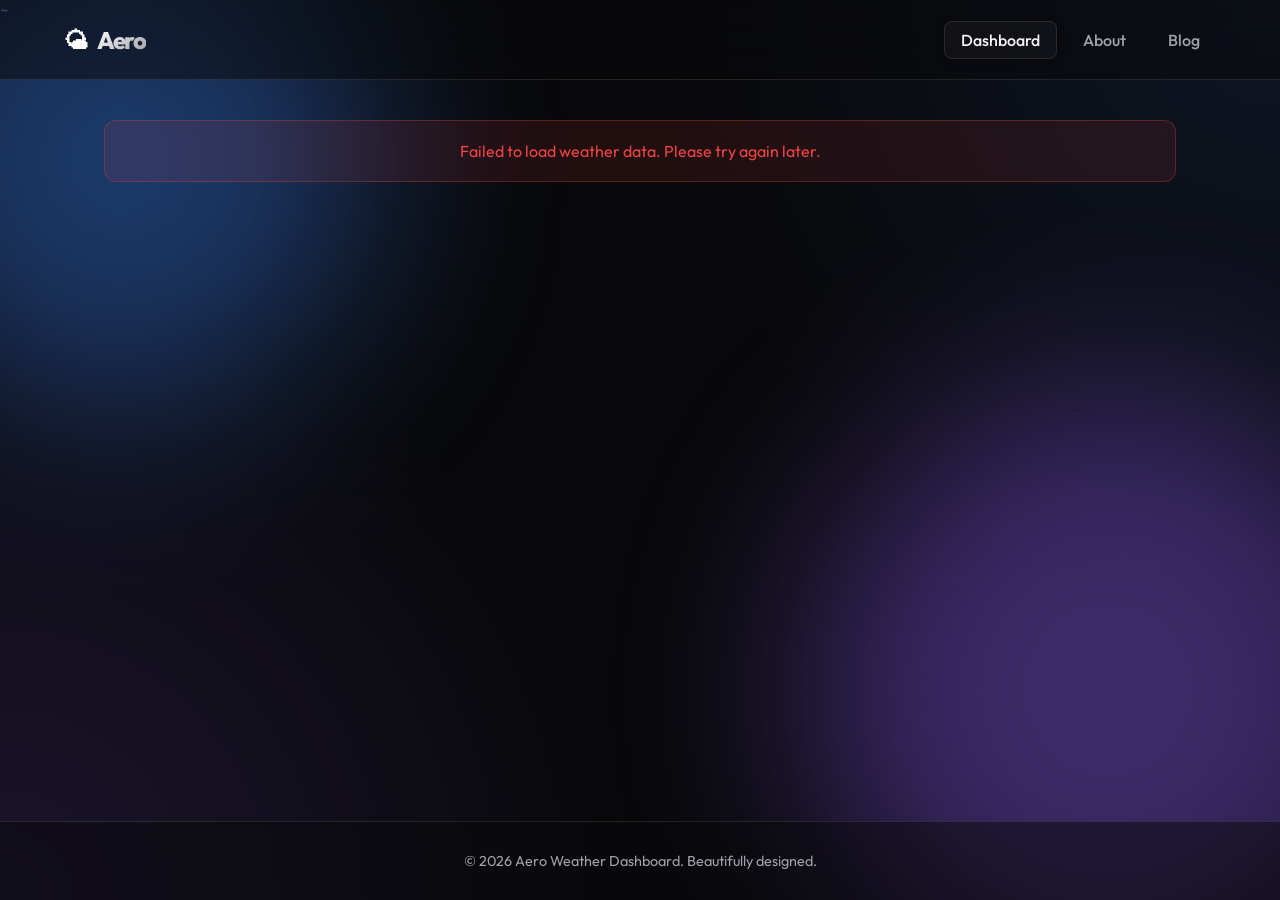
==== index.html @ 380c73a9 "initial commit" ====
<!DOCTYPE html>
<html lang="en">
<head>
    <meta charset="UTF-8">
    <meta name="viewport" content="width=device-width, initial-scale=1.0">
    <title>Aero - Premium Weather Dashboard</title>
    <!-- SEO meta tags -->
    <meta name="description" content="Aero is a premium, real-time weather dashboard featuring the latest meteorological data, insights, and our extensive weather blog.">
    <!-- Google Fonts: Outfit -->
    <link rel="preconnect" href="https://fonts.googleapis.com">
    <link rel="preconnect" href="https://fonts.gstatic.com" crossorigin>
    <link href="https://fonts.googleapis.com/css2?family=Outfit:wght@300;400;500;600;700;800&display=swap" rel="stylesheet">
    <link rel="stylesheet" href="style.css">
</head>
<body>
    <!-- Background animations -->
    <div class="bg-gradient"></div>
    <div class="bg-orbs">~
        <div class="orb orb-1"></div>
        <div class="orb orb-2"></div>
    </div>

    <div id="app">
        <header class="glass-nav">
            <div class="logo">
                <span class="logo-icon">🌤</span>
                <span class="logo-text">Aero</span>
            </div>
            <nav id="nav-menu">
                <button class="nav-item active" data-target="home">Dashboard</button>
                <button class="nav-item" data-target="about">About</button>
                <button class="nav-item" data-target="blog">Blog</button>
            </nav>
            <div class="mobile-menu-toggle" id="mobile-menu-toggle">
                <span></span><span></span><span></span>
            </div>
        </header>

        <main id="main-content" class="fade-in">
            <!-- Dynamic content will be injected here via JavaScript -->
        </main>

        <footer class="glass-footer">
            <p>&copy; 2026 Aero Weather Dashboard. Beautifully designed.</p>
        </footer>
    </div>
    
    <script type="module" src="js/main.js"></script>
</body>
</html>
---- style.css ----
:root {
    /* Premium Color Palette */
    --clr-bg: #09090b; /* Very dark zinc */
    --clr-surface: rgba(24, 24, 27, 0.6); /* Translucent zinc */
    --clr-surface-hover: rgba(39, 39, 42, 0.8);
    --clr-border: rgba(255, 255, 255, 0.1);
    
    /* Vibrant accients */
    --clr-primary: #3b82f6; /* Blue */
    --clr-primary-glow: rgba(59, 130, 246, 0.5);
    --clr-secondary: #8b5cf6; /* Purple */
    --clr-secondary-glow: rgba(139, 92, 246, 0.5);
    
    --clr-text: #f4f4f5;
    --clr-text-muted: #a1a1aa;
    
    /* Typography */
    --font-heading: 'Outfit', sans-serif;
    --font-body: 'Outfit', sans-serif;
    
    /* Layout Variables */
    --nav-height: 80px;
    --max-width: 1200px;
}

* {
    margin: 0;
    padding: 0;
    box-sizing: border-box;
    font-family: var(--font-body);
}

body {
    background-color: var(--clr-bg);
    color: var(--clr-text);
    min-height: 100vh;
    overflow-x: hidden;
    position: relative;
    display: flex;
    flex-direction: column;
}

/* Background Effects */
.bg-gradient {
    position: fixed;
    top: 0; left: 0; right: 0; bottom: 0;
    background: radial-gradient(circle at top right, rgba(59, 130, 246, 0.1) 0%, transparent 40%),
                radial-gradient(circle at bottom left, rgba(139, 92, 246, 0.15) 0%, transparent 40%);
    z-index: -2;
}

.bg-orbs {
    position: fixed;
    width: 100vw;
    height: 100vh;
    z-index: -1;
    overflow: hidden;
    pointer-events: none;
}

.orb {
    position: absolute;
    border-radius: 50%;
    filter: blur(100px);
    opacity: 0.4;
    animation: float 20s infinite ease-in-out alternate;
}

.orb-1 {
    top: -10%; left: -10%;
    width: 500px; height: 500px;
    background: var(--clr-primary);
}

.orb-2 {
    bottom: -10%; right: -10%;
    width: 600px; height: 600px;
    background: var(--clr-secondary);
    animation-delay: -5s;
}

@keyframes float {
    0% { transform: translate(0, 0) scale(1); }
    100% { transform: translate(100px, 50px) scale(1.2); }
}

/* App Layout */
#app {
    display: flex;
    flex-direction: column;
    min-height: 100vh;
}

/* Navigation - Glassmorphism */
.glass-nav {
    height: var(--nav-height);
    display: flex;
    justify-content: space-between;
    align-items: center;
    padding: 0 5%;
    background: rgba(9, 9, 11, 0.5);
    backdrop-filter: blur(20px);
    -webkit-backdrop-filter: blur(20px);
    border-bottom: 1px solid var(--clr-border);
    position: sticky;
    top: 0;
    z-index: 100;
}

.logo {
    display: flex;
    align-items: center;
    gap: 10px;
    font-size: 1.5rem;
    font-weight: 800;
    color: white;
    letter-spacing: -0.05em;
    cursor: pointer;
}

.logo-text {
    background: linear-gradient(135deg, #fff, var(--clr-text-muted));
    -webkit-background-clip: text;
    -webkit-text-fill-color: transparent;
}

nav#nav-menu {
    display: flex;
    gap: 10px;
}

.nav-item {
    background: transparent;
    border: none;
    color: var(--clr-text-muted);
    font-size: 1rem;
    font-weight: 500;
    padding: 8px 16px;
    border-radius: 8px;
    cursor: pointer;
    transition: all 0.3s ease;
    position: relative;
    overflow: hidden;
}

.nav-item:hover {
    color: var(--clr-text);
    background: rgba(255,255,255,0.05);
}

.nav-item.active {
    color: var(--clr-text);
    background: var(--clr-surface);
    border: 1px solid var(--clr-border);
    box-shadow: 0 4px 12px rgba(0,0,0,0.1);
}

/* Mobile Toggle */
.mobile-menu-toggle {
    display: none;
    flex-direction: column;
    gap: 5px;
    cursor: pointer;
}
.mobile-menu-toggle span {
    width: 25px; height: 3px;
    background: white;
    border-radius: 3px;
    transition: all 0.3s;
}

/* Main Content */
#main-content {
    flex: 1;
    max-width: var(--max-width);
    margin: 0 auto;
    width: 100%;
    padding: 40px 5%;
    display: flex;
    flex-direction: column;
}

/* Page Transitions */
.fade-in {
    animation: fadeIn 0.5s cubic-bezier(0.16, 1, 0.3, 1) forwards;
}

@keyframes fadeIn {
    from { opacity: 0; transform: translateY(10px); }
    to { opacity: 1; transform: translateY(0); }
}

/* Generic UI Components */
h1 {
    font-size: 3rem;
    font-weight: 800;
    letter-spacing: -0.03em;
    margin-bottom: 20px;
    background: linear-gradient(to right, #fff, #a1a1aa);
    -webkit-background-clip: text;
    -webkit-text-fill-color: transparent;
}

h2 {
    font-size: 2rem;
    font-weight: 700;
    margin-bottom: 15px;
}

p.lead {
    font-size: 1.25rem;
    color: var(--clr-text-muted);
    margin-bottom: 30px;
    line-height: 1.6;
}

/* Glass Card */
.glass-card {
    background: var(--clr-surface);
    border: 1px solid var(--clr-border);
    border-radius: 20px;
    padding: 30px;
    box-shadow: 0 10px 30px -10px rgba(0,0,0,0.5);
    backdrop-filter: blur(10px);
    transition: transform 0.3s ease, border-color 0.3s ease;
}

.glass-card:hover {
    transform: translateY(-5px);
    border-color: rgba(255,255,255,0.2);
}

/* Dashboard Layout */
.dashboard-grid {
    display: grid;
    grid-template-columns: repeat(12, 1fr);
    gap: 20px;
}

.weather-hero {
    grid-column: span 12;
    display: flex;
    flex-direction: column;
    align-items: center;
    justify-content: center;
    padding: 60px 40px;
    background: linear-gradient(135deg, rgba(59, 130, 246, 0.2), rgba(139, 92, 246, 0.2));
    border: 1px solid var(--clr-border);
    border-radius: 24px;
    position: relative;
    overflow: hidden;
}

.temp-huge {
    font-size: 6rem;
    font-weight: 800;
    line-height: 1;
    margin: 10px 0;
    text-shadow: 0 10px 30px var(--clr-primary-glow);
}

.weather-desc {
    font-size: 1.5rem;
    font-weight: 500;
    text-transform: capitalize;
    color: var(--clr-text-muted);
}

.weather-location {
    font-size: 2rem;
    font-weight: 700;
}

.stats-grid {
    grid-column: span 12;
    display: grid;
    grid-template-columns: repeat(auto-fit, minmax(200px, 1fr));
    gap: 20px;
}

.stat-card {
    display: flex;
    flex-direction: column;
    align-items: center;
    text-align: center;
}

.stat-icon {
    font-size: 2rem;
    margin-bottom: 10px;
}

.stat-value {
    font-size: 1.8rem;
    font-weight: 700;
}

.stat-label {
    font-size: 0.9rem;
    color: var(--clr-text-muted);
    text-transform: uppercase;
    letter-spacing: 0.05em;
}

/* About Page */
.about-content {
    max-width: 800px;
    margin: 0 auto;
}
.about-content p {
    color: var(--clr-text-muted);
    font-size: 1.1rem;
    line-height: 1.8;
    margin-bottom: 20px;
}
.feature-list {
    display: grid;
    grid-template-columns: 1fr 1fr;
    gap: 20px;
    margin-top: 40px;
    list-style: none;
}
.feature-item {
    background: var(--clr-surface);
    padding: 20px;
    border-radius: 12px;
    border: 1px solid var(--clr-border);
}

/* Blog List */
.blog-grid {
    display: grid;
    grid-template-columns: repeat(auto-fill, minmax(320px, 1fr));
    gap: 30px;
}

.blog-card {
    display: flex;
    flex-direction: column;
    padding: 0;
    overflow: hidden;
    cursor: pointer;
}

.blog-image {
    width: 100%;
    height: 200px;
    object-fit: cover;
    border-bottom: 1px solid var(--clr-border);
    transition: transform 0.5s ease;
}

.blog-card:hover .blog-image {
    transform: scale(1.05);
}

.blog-image-wrapper {
    overflow: hidden;
}

.blog-content {
    padding: 25px;
    flex: 1;
    display: flex;
    flex-direction: column;
}

.blog-date {
    font-size: 0.85rem;
    color: var(--clr-primary);
    font-weight: 600;
    margin-bottom: 10px;
}

.blog-title {
    font-size: 1.3rem;
    font-weight: 700;
    margin-bottom: 10px;
    line-height: 1.3;
}

.blog-excerpt {
    color: var(--clr-text-muted);
    font-size: 0.95rem;
    line-height: 1.5;
    margin-bottom: 20px;
    flex: 1;
}

.read-more {
    color: #fff;
    font-weight: 600;
    font-size: 0.9rem;
    text-transform: uppercase;
    letter-spacing: 0.05em;
    display: inline-flex;
    align-items: center;
    gap: 5px;
    transition: color 0.3s;
}

.read-more::after {
    content: "→";
    transition: transform 0.3s;
}

.blog-card:hover .read-more {
    color: var(--clr-primary);
}

.blog-card:hover .read-more::after {
    transform: translateX(5px);
}

/* Single Blog Post View */
.single-blog {
    max-width: 800px;
    margin: 0 auto;
}

.back-btn {
    background: transparent;
    border: 1px solid var(--clr-border);
    color: var(--clr-text);
    padding: 10px 20px;
    border-radius: 8px;
    cursor: pointer;
    font-family: var(--font-body);
    font-weight: 600;
    display: inline-flex;
    align-items: center;
    gap: 8px;
    margin-bottom: 30px;
    transition: all 0.3s;
}
.back-btn:hover {
    background: var(--clr-surface);
    border-color: rgba(255,255,255,0.3);
}

.blog-header {
    margin-bottom: 40px;
}

.blog-header h1 {
    font-size: 2.5rem;
    margin: 10px 0 20px;
    line-height: 1.2;
}

.blog-hero-img {
    width: 100%;
    height: 400px;
    object-fit: cover;
    border-radius: 20px;
    margin-bottom: 40px;
    border: 1px solid var(--clr-border);
}

.blog-body-text {
    font-size: 1.15rem;
    line-height: 1.8;
    color: #e4e4e7;
    white-space: pre-wrap;
}

.blog-body-text p {
    margin-bottom: 20px;
}

/* Footer */
.glass-footer {
    text-align: center;
    padding: 30px;
    color: var(--clr-text-muted);
    font-size: 0.9rem;
    border-top: 1px solid var(--clr-border);
    background: rgba(9, 9, 11, 0.5);
    margin-top: auto;
}

/* Loading State */
.loader {
    width: 48px;
    height: 48px;
    border: 5px solid var(--clr-surface);
    border-bottom-color: var(--clr-primary);
    border-radius: 50%;
    display: inline-block;
    box-sizing: border-box;
    animation: rotation 1s linear infinite;
    margin: 40px auto;
}

@keyframes rotation {
    0% { transform: rotate(0deg); }
    100% { transform: rotate(360deg); }
}

.error-msg {
    color: #ef4444;
    background: rgba(239, 68, 68, 0.1);
    padding: 20px;
    border-radius: 12px;
    border: 1px solid rgba(239, 68, 68, 0.3);
    text-align: center;
    grid-column: span 12;
}

/* Responsive */
@media (max-width: 768px) {
    .glass-nav {
        padding: 0 20px;
    }
    nav#nav-menu {
        display: none; /* simple hidden for mobile, in a real app we toggle this */
    }
    .mobile-menu-toggle {
        display: flex;
    }
    h1 {
        font-size: 2.2rem;
    }
    .temp-huge {
        font-size: 4rem;
    }
    .blog-hero-img {
        height: 250px;
    }
}
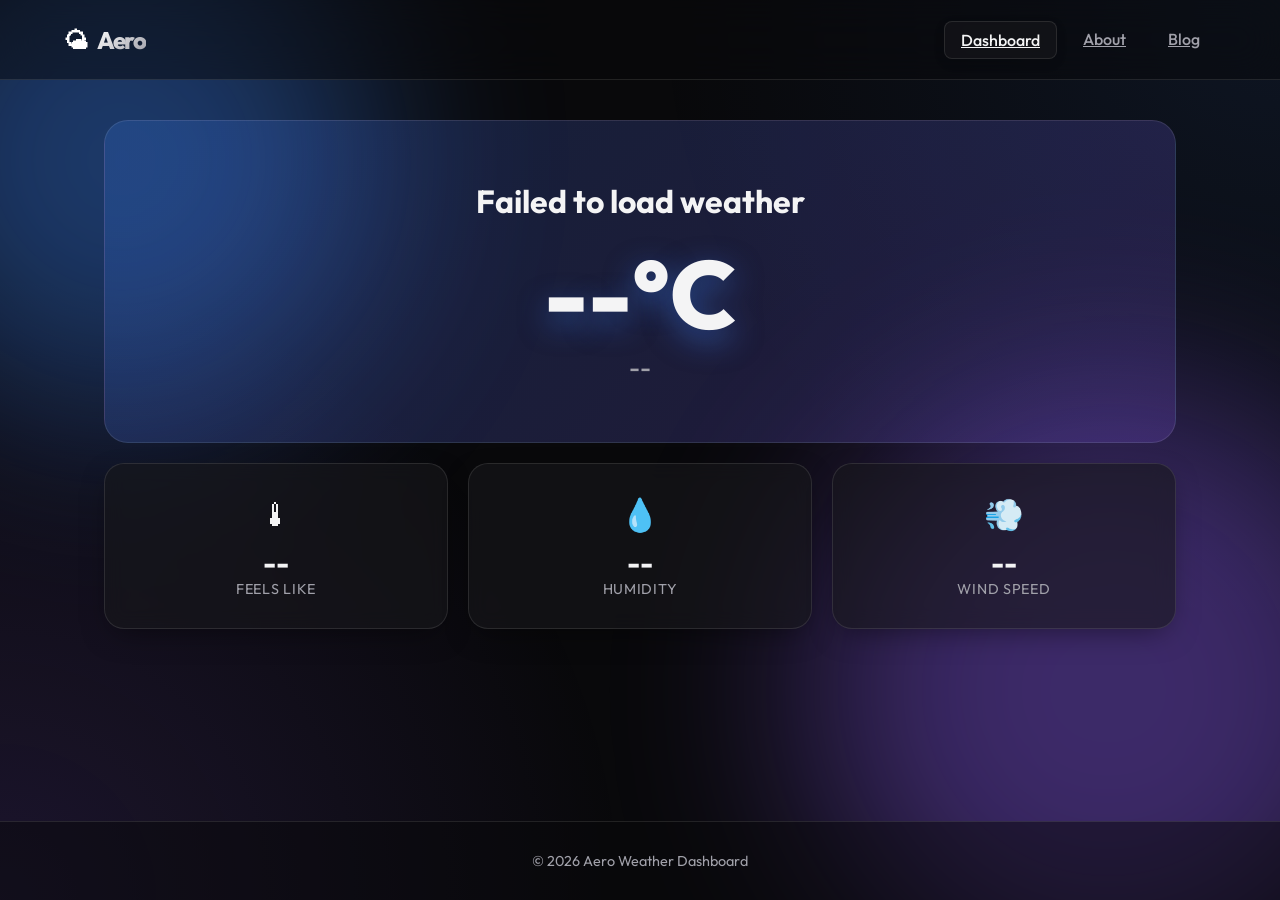
==== commit 98682529: "seo frined" ====
--- a/index.html
+++ b/index.html
@@ -1,50 +1,194 @@
 <!DOCTYPE html>
 <html lang="en">
+
 <head>
     <meta charset="UTF-8">
+
+    <!-- ✅ PRIMARY SEO -->
+    <title>Aero Weather Dashboard | Real-Time Weather, Forecast & Climate Insights</title>
+
+    <meta name="description"
+        content="Get real-time weather updates including temperature, humidity, wind speed, and forecasts with Aero Weather Dashboard. Clean UI, fast updates, and accurate climate insights.">
+
+    <meta name="keywords"
+        content="weather dashboard, real-time weather, weather app, Bangalore weather, live forecast, meteorology, climate insights, Aero weather">
+
+    <meta name="author" content="Aero Weather Team">
+    <meta name="robots" content="index, follow">
+
+    <!-- ✅ CANONICAL -->
+    <link rel="canonical" href="https://yourdomain.com/index.html">
+
+    <!-- ✅ VIEWPORT -->
     <meta name="viewport" content="width=device-width, initial-scale=1.0">
-    <title>Aero - Premium Weather Dashboard</title>
-    <!-- SEO meta tags -->
-    <meta name="description" content="Aero is a premium, real-time weather dashboard featuring the latest meteorological data, insights, and our extensive weather blog.">
-    <!-- Google Fonts: Outfit -->
+
+    <!-- ✅ OPEN GRAPH (Facebook / LinkedIn) -->
+    <meta property="og:title" content="Aero Weather Dashboard">
+    <meta property="og:description"
+        content="Check live weather conditions, temperature, humidity, and wind speed with a modern UI.">
+    <meta property="og:type" content="website">
+    <meta property="og:url" content="https://yourdomain.com">
+    <meta property="og:image" content="https://yourdomain.com/preview.png">
+
+    <!-- ✅ TWITTER SEO -->
+    <meta name="twitter:card" content="summary_large_image">
+    <meta name="twitter:title" content="Aero Weather Dashboard">
+    <meta name="twitter:description" content="Real-time weather updates with modern UI.">
+    <meta name="twitter:image" content="https://yourdomain.com/preview.png">
+
+    <!-- ✅ FAVICON -->
+    <link rel="icon" href="favicon.ico" type="image/x-icon">
+
+    <!-- ✅ PRELOAD FONT -->
     <link rel="preconnect" href="https://fonts.googleapis.com">
     <link rel="preconnect" href="https://fonts.gstatic.com" crossorigin>
-    <link href="https://fonts.googleapis.com/css2?family=Outfit:wght@300;400;500;600;700;800&display=swap" rel="stylesheet">
+
+    <link href="https://fonts.googleapis.com/css2?family=Outfit:wght@300;400;600;700&display=swap" rel="stylesheet">
+
     <link rel="stylesheet" href="style.css">
+
+    <!-- ✅ STRUCTURED DATA (VERY IMPORTANT) -->
+    <script type="application/ld+json">
+{
+  "@context": "https://schema.org",
+  "@type": "WebApplication",
+  "name": "Aero Weather Dashboard",
+  "url": "https://yourdomain.com",
+  "description": "Real-time weather dashboard with accurate forecasts and climate insights.",
+  "applicationCategory": "WeatherApplication",
+  "operatingSystem": "All",
+  "author": {
+    "@type": "Organization",
+    "name": "Aero Weather"
+  }
+}
+</script>
+
 </head>
+
 <body>
-    <!-- Background animations -->
+
     <div class="bg-gradient"></div>
-    <div class="bg-orbs">~
+
+    <div class="bg-orbs">
         <div class="orb orb-1"></div>
         <div class="orb orb-2"></div>
     </div>
 
     <div id="app">
-        <header class="glass-nav">
-            <div class="logo">
-                <span class="logo-icon">🌤</span>
-                <span class="logo-text">Aero</span>
-            </div>
-            <nav id="nav-menu">
-                <button class="nav-item active" data-target="home">Dashboard</button>
-                <button class="nav-item" data-target="about">About</button>
-                <button class="nav-item" data-target="blog">Blog</button>
-            </nav>
-            <div class="mobile-menu-toggle" id="mobile-menu-toggle">
-                <span></span><span></span><span></span>
-            </div>
-        </header>
+
+        <div id="navbar"></div>
 
         <main id="main-content" class="fade-in">
-            <!-- Dynamic content will be injected here via JavaScript -->
+
+            <!-- ✅ ADD H1 FOR SEO -->
+            <h1 style="position:absolute; left:-9999px;">
+                Aero Weather Dashboard - Live Weather Updates and Forecast
+            </h1>
+
+            <div class="dashboard-grid">
+
+                <div class="weather-hero">
+                    <h2 class="weather-location" id="location">Loading...</h2>
+                    <div class="temp-huge" id="temp">--°C</div>
+                    <div class="weather-desc" id="condition">--</div>
+                </div>
+
+                <div class="stats-grid">
+
+                    <div class="glass-card stat-card">
+                        <div class="stat-icon">🌡</div>
+                        <div class="stat-value" id="feels">--</div>
+                        <div class="stat-label">Feels Like</div>
+                    </div>
+
+                    <div class="glass-card stat-card">
+                        <div class="stat-icon">💧</div>
+                        <div class="stat-value" id="humidity">--</div>
+                        <div class="stat-label">Humidity</div>
+                    </div>
+
+                    <div class="glass-card stat-card">
+                        <div class="stat-icon">💨</div>
+                        <div class="stat-value" id="wind">--</div>
+                        <div class="stat-label">Wind Speed</div>
+                    </div>
+
+                </div>
+
+            </div>
+
         </main>
 
         <footer class="glass-footer">
-            <p>&copy; 2026 Aero Weather Dashboard. Beautifully designed.</p>
+            <p>&copy; 2026 Aero Weather Dashboard</p>
         </footer>
+
     </div>
-    
-    <script type="module" src="js/main.js"></script>
+
+    <script>
+
+        /* NAVBAR */
+        fetch("navbar.html")
+            .then(res => res.text())
+            .then(data => {
+                document.getElementById("navbar").innerHTML = data;
+
+                const currentPage = window.location.pathname.split("/").pop();
+
+                document.querySelectorAll(".nav-item").forEach(link => {
+                    if (link.getAttribute("href") === currentPage) {
+                        link.classList.add("active");
+                    }
+                });
+            });
+
+
+        /* WEATHER MAP */
+        const WMO_CODES = {
+            0: { desc: 'Clear sky', icon: '☀️' },
+            1: { desc: 'Mainly clear', icon: '🌤' },
+            2: { desc: 'Partly cloudy', icon: '⛅' },
+            3: { desc: 'Overcast', icon: '☁️' },
+            45: { desc: 'Fog', icon: '🌫' },
+            61: { desc: 'Rain', icon: '🌧' },
+            63: { desc: 'Moderate rain', icon: '🌧' },
+            65: { desc: 'Heavy rain', icon: '🌧' },
+            71: { desc: 'Snow', icon: '❄️' },
+            95: { desc: 'Thunderstorm', icon: '⛈' }
+        };
+
+
+        /* WEATHER */
+        async function loadWeather() {
+            try {
+                const res = await fetch(
+                    "https://api.open-meteo.com/v1/forecast?latitude=12.97&longitude=77.59&current=temperature_2m,relative_humidity_2m,apparent_temperature,weather_code,wind_speed_10m"
+                );
+
+                const data = await res.json();
+                const w = data.current;
+
+                const info = WMO_CODES[w.weather_code] || { desc: "Unknown", icon: "🌍" };
+
+                document.getElementById("location").innerText = "Bangalore, India";
+                document.getElementById("temp").innerText = Math.round(w.temperature_2m) + "°C";
+                document.getElementById("feels").innerText = Math.round(w.apparent_temperature) + "°C";
+                document.getElementById("humidity").innerText = w.relative_humidity_2m + "%";
+                document.getElementById("wind").innerText = w.wind_speed_10m + " km/h";
+
+                document.getElementById("condition").innerText =
+                    info.icon + " " + info.desc;
+
+            } catch {
+                document.getElementById("location").innerText = "Failed to load weather";
+            }
+        }
+
+        loadWeather();
+
+    </script>
+
 </body>
-</html>
+
+</html>
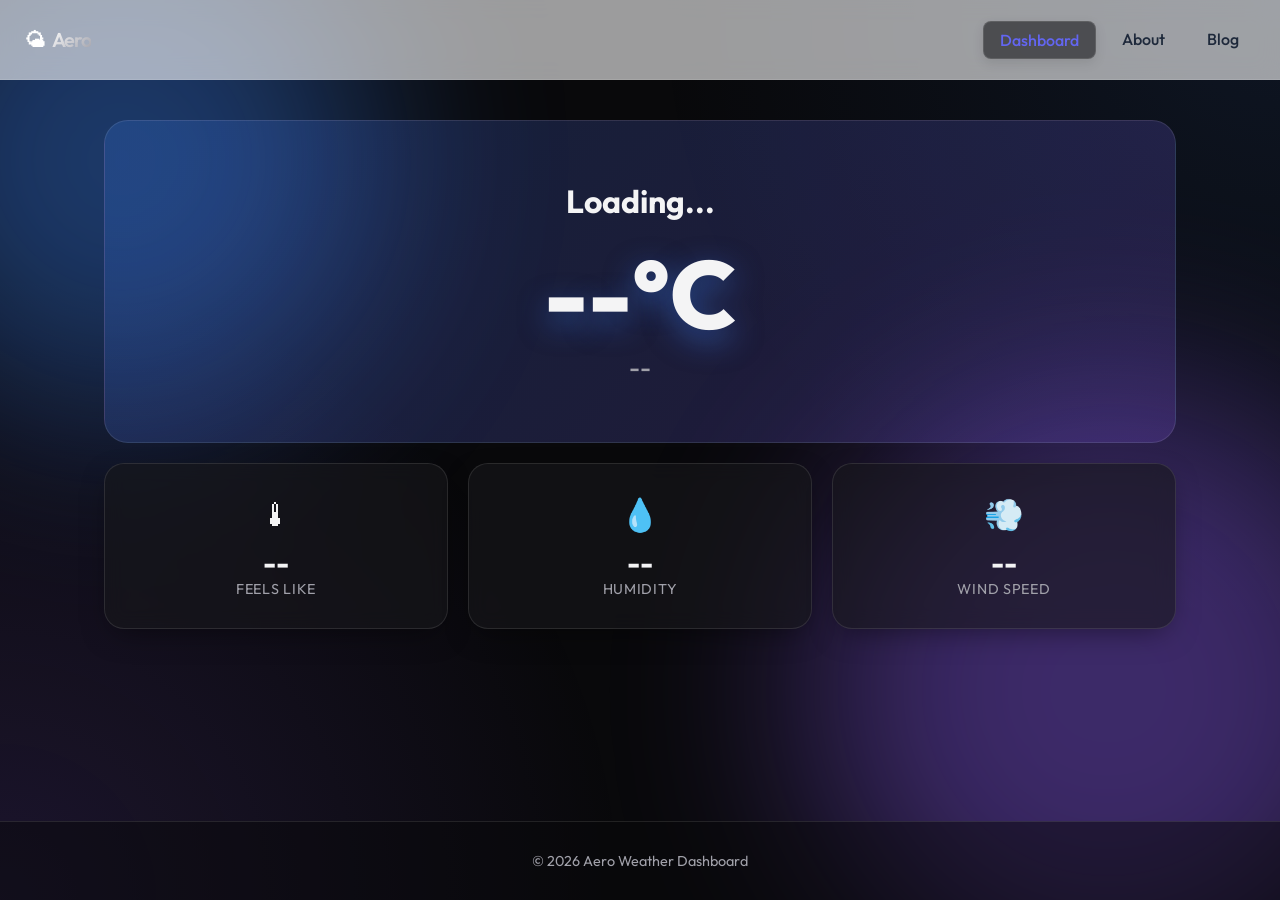
==== commit d9f5b54c: "sadsd" ====
--- a/index.html
+++ b/index.html
@@ -4,65 +4,91 @@
 <head>
     <meta charset="UTF-8">
 
-    <!-- ✅ PRIMARY SEO -->
-    <title>Aero Weather Dashboard | Real-Time Weather, Forecast & Climate Insights</title>
-
-    <meta name="description"
-        content="Get real-time weather updates including temperature, humidity, wind speed, and forecasts with Aero Weather Dashboard. Clean UI, fast updates, and accurate climate insights.">
-
-    <meta name="keywords"
-        content="weather dashboard, real-time weather, weather app, Bangalore weather, live forecast, meteorology, climate insights, Aero weather">
-
-    <meta name="author" content="Aero Weather Team">
-    <meta name="robots" content="index, follow">
-
-    <!-- ✅ CANONICAL -->
-    <link rel="canonical" href="https://yourdomain.com/index.html">
-
     <!-- ✅ VIEWPORT -->
     <meta name="viewport" content="width=device-width, initial-scale=1.0">
 
-    <!-- ✅ OPEN GRAPH (Facebook / LinkedIn) -->
-    <meta property="og:title" content="Aero Weather Dashboard">
+    <!-- ✅ PRIMARY SEO -->
+    <title>Aero Weather Dashboard | Live Weather Forecast Bangalore & Climate Insights</title>
+
+    <meta name="description"
+        content="Check real-time weather in Bangalore and across India with Aero Weather Dashboard. Get live temperature, humidity, wind speed, and accurate forecasts with advanced climate insights.">
+
+    <meta name="keywords"
+        content="Bangalore weather today, live weather Bangalore, India weather forecast, real-time weather dashboard, temperature humidity wind speed, climate insights, meteorology data, Aero weather dashboard">
+
+    <meta name="author" content="Aero Weather Team">
+
+    <!-- ✅ INDEXING CONTROL -->
+    <meta name="robots" content="index, follow, max-image-preview:large, max-snippet:-1, max-video-preview:-1">
+    <meta name="googlebot" content="index, follow">
+
+    <!-- ✅ CANONICAL -->
+    <link rel="canonical" href="https://weatherdashboard.shopwithme.in/">
+
+    <!-- ✅ GEO SEO -->
+    <meta name="geo.region" content="IN-KA">
+    <meta name="geo.placename" content="Bangalore">
+    <meta name="geo.position" content="12.97;77.59">
+    <meta name="ICBM" content="12.97, 77.59">
+
+    <!-- ✅ FAVICON -->
+    <link rel="icon" href="/favicon.ico" type="image/x-icon">
+
+    <!-- ✅ OPEN GRAPH -->
+    <meta property="og:title" content="Aero Weather Dashboard - Live Weather & Forecast">
     <meta property="og:description"
-        content="Check live weather conditions, temperature, humidity, and wind speed with a modern UI.">
+        content="Real-time weather updates including temperature, humidity, wind speed, and climate insights.">
     <meta property="og:type" content="website">
-    <meta property="og:url" content="https://yourdomain.com">
-    <meta property="og:image" content="https://yourdomain.com/preview.png">
+    <meta property="og:url" content="https://weatherdashboard.shopwithme.in/">
+    <meta property="og:image" content="https://weatherdashboard.shopwithme.in/preview.png">
+    <meta property="og:site_name" content="Aero Weather">
 
     <!-- ✅ TWITTER SEO -->
     <meta name="twitter:card" content="summary_large_image">
     <meta name="twitter:title" content="Aero Weather Dashboard">
-    <meta name="twitter:description" content="Real-time weather updates with modern UI.">
-    <meta name="twitter:image" content="https://yourdomain.com/preview.png">
+    <meta name="twitter:description" content="Live weather forecast with modern UI and accurate data.">
+    <meta name="twitter:image" content="https://weatherdashboard.shopwithme.in/preview.png">
 
-    <!-- ✅ FAVICON -->
-    <link rel="icon" href="favicon.ico" type="image/x-icon">
+    <!-- ✅ STRUCTURED DATA -->
+    <script type="application/ld+json">
+    {
+      "@context": "https://schema.org",
+      "@type": "WebApplication",
+      "name": "Aero Weather Dashboard",
+      "url": "https://weatherdashboard.shopwithme.in/",
+      "description": "Real-time weather dashboard with live forecasts, climate insights, and atmospheric data.",
+      "applicationCategory": "WeatherApplication",
+      "operatingSystem": "All",
+      "inLanguage": "en",
+      "areaServed": {
+        "@type": "Place",
+        "name": "India"
+      },
+      "author": {
+        "@type": "Organization",
+        "name": "Aero Weather Team"
+      }
+    }
+    </script>
 
-    <!-- ✅ PRELOAD FONT -->
+    <!-- ✅ PERFORMANCE -->
     <link rel="preconnect" href="https://fonts.googleapis.com">
     <link rel="preconnect" href="https://fonts.gstatic.com" crossorigin>
 
+    <!-- ✅ GOOGLE FONTS -->
     <link href="https://fonts.googleapis.com/css2?family=Outfit:wght@300;400;600;700&display=swap" rel="stylesheet">
 
+    <!-- ✅ CSS -->
     <link rel="stylesheet" href="style.css">
 
-    <!-- ✅ STRUCTURED DATA (VERY IMPORTANT) -->
-    <script type="application/ld+json">
-{
-  "@context": "https://schema.org",
-  "@type": "WebApplication",
-  "name": "Aero Weather Dashboard",
-  "url": "https://yourdomain.com",
-  "description": "Real-time weather dashboard with accurate forecasts and climate insights.",
-  "applicationCategory": "WeatherApplication",
-  "operatingSystem": "All",
-  "author": {
-    "@type": "Organization",
-    "name": "Aero Weather"
-  }
-}
-</script>
+    <!-- ✅ GOOGLE ANALYTICS -->
+    <script async src="https://www.googletagmanager.com/gtag/js?id=G-01ZXSJ67FX"></script>
+    <script>
+        window.dataLayer = window.dataLayer || [];
+        function gtag() { dataLayer.push(arguments); }
+        gtag('js', new Date());
+        gtag('config', 'G-01ZXSJ67FX');
+    </script>
 
 </head>
 
@@ -126,68 +152,31 @@
 
     </div>
 
-    <script>
+   <script>
+fetch("navbar.html")
+    .then(res => res.text())
+    .then(data => {
+        document.getElementById("navbar").innerHTML = data;
 
-        /* NAVBAR */
-        fetch("navbar.html")
-            .then(res => res.text())
-            .then(data => {
-                document.getElementById("navbar").innerHTML = data;
+        const currentPage = window.location.pathname.split("/").pop();
 
-                const currentPage = window.location.pathname.split("/").pop();
+        document.querySelectorAll(".nav-item").forEach(link => {
+            if (link.getAttribute("href") === currentPage) {
+                link.classList.add("active");
+            }
+        });
 
-                document.querySelectorAll(".nav-item").forEach(link => {
-                    if (link.getAttribute("href") === currentPage) {
-                        link.classList.add("active");
-                    }
-                });
+        // ✅ ADD THIS (mobile toggle fix)
+        const toggle = document.getElementById("menu-toggle");
+        const menu = document.getElementById("nav-menu");
+
+        if (toggle && menu) {
+            toggle.addEventListener("click", () => {
+                menu.classList.toggle("active");
             });
-
-
-        /* WEATHER MAP */
-        const WMO_CODES = {
-            0: { desc: 'Clear sky', icon: '☀️' },
-            1: { desc: 'Mainly clear', icon: '🌤' },
-            2: { desc: 'Partly cloudy', icon: '⛅' },
-            3: { desc: 'Overcast', icon: '☁️' },
-            45: { desc: 'Fog', icon: '🌫' },
-            61: { desc: 'Rain', icon: '🌧' },
-            63: { desc: 'Moderate rain', icon: '🌧' },
-            65: { desc: 'Heavy rain', icon: '🌧' },
-            71: { desc: 'Snow', icon: '❄️' },
-            95: { desc: 'Thunderstorm', icon: '⛈' }
-        };
-
-
-        /* WEATHER */
-        async function loadWeather() {
-            try {
-                const res = await fetch(
-                    "https://api.open-meteo.com/v1/forecast?latitude=12.97&longitude=77.59&current=temperature_2m,relative_humidity_2m,apparent_temperature,weather_code,wind_speed_10m"
-                );
-
-                const data = await res.json();
-                const w = data.current;
-
-                const info = WMO_CODES[w.weather_code] || { desc: "Unknown", icon: "🌍" };
-
-                document.getElementById("location").innerText = "Bangalore, India";
-                document.getElementById("temp").innerText = Math.round(w.temperature_2m) + "°C";
-                document.getElementById("feels").innerText = Math.round(w.apparent_temperature) + "°C";
-                document.getElementById("humidity").innerText = w.relative_humidity_2m + "%";
-                document.getElementById("wind").innerText = w.wind_speed_10m + " km/h";
-
-                document.getElementById("condition").innerText =
-                    info.icon + " " + info.desc;
-
-            } catch {
-                document.getElementById("location").innerText = "Failed to load weather";
-            }
         }
-
-        loadWeather();
-
-    </script>
+    });
+</script>
 
 </body>
 
--- a/style.css
+++ b/style.css
@@ -497,6 +497,72 @@
     100% { transform: rotate(360deg); }
 }
 
+
+.glass-nav {
+    display: flex;
+    justify-content: space-between;
+    align-items: center;
+    padding: 15px 30px;
+    backdrop-filter: blur(10px);
+    background: rgba(255, 255, 255, 0.6);
+    position: sticky;
+    top: 0;
+    z-index: 1000;
+}
+
+/* Logo */
+.logo {
+    display: flex;
+    align-items: center;
+    gap: 8px;
+    font-weight: 600;
+    font-size: 20px;
+}
+
+/* Nav */
+#nav-menu {
+    display: flex;
+    gap: 20px;
+}
+
+.nav-item {
+    text-decoration: none;
+    color: #1e293b;
+    font-weight: 500;
+}
+
+/* Hamburger */
+.menu-toggle {
+    display: none;
+    font-size: 24px;
+    cursor: pointer;
+}
+
+/* ===== MOBILE ===== */
+@media (max-width: 768px) {
+    .menu-toggle {
+        display: block;
+    }
+
+    #nav-menu {
+        position: absolute;
+        top: 70px;
+        right: 0;
+        width: 100%;
+        background: rgba(255, 255, 255, 0.95);
+        flex-direction: column;
+        align-items: center;
+        gap: 15px;
+        padding: 20px 0;
+
+        display: none;
+    }
+
+    #nav-menu.active {
+        display: flex;
+    }
+}
+
 .error-msg {
     color: #ef4444;
     background: rgba(239, 68, 68, 0.1);
@@ -507,6 +573,69 @@
     grid-column: span 12;
 }
 
+/* NAVBAR */
+.glass-nav {
+    display: flex;
+    justify-content: space-between;
+    align-items: center;
+    padding: 15px 25px;
+    backdrop-filter: blur(12px);
+    background: rgba(255, 255, 255, 0.6);
+    position: sticky;
+    top: 0;
+    z-index: 1000;
+}
+
+/* NAV LINKS */
+#nav-menu {
+    display: flex;
+    gap: 20px;
+}
+
+.nav-item {
+    text-decoration: none;
+    color: #1e293b;
+    font-weight: 500;
+}
+
+/* ACTIVE LINK */
+.nav-item.active {
+    color: #6366f1;
+}
+
+/* HAMBURGER */
+.menu-toggle {
+    display: none;
+    font-size: 26px;
+    cursor: pointer;
+}
+
+/* ===== MOBILE ===== */
+@media (max-width: 768px) {
+
+    .menu-toggle {
+        display: block;
+    }
+
+    #nav-menu {
+        position: absolute;
+        top: 70px;
+        left: 0;
+        width: 100%;
+        flex-direction: column;
+        align-items: center;
+        background: rgba(255, 255, 255, 0.95);
+        padding: 20px 0;
+        gap: 15px;
+
+        display: none;
+    }
+
+    #nav-menu.active {
+        display: flex;
+    }
+}
+
 /* Responsive */
 @media (max-width: 768px) {
     .glass-nav {
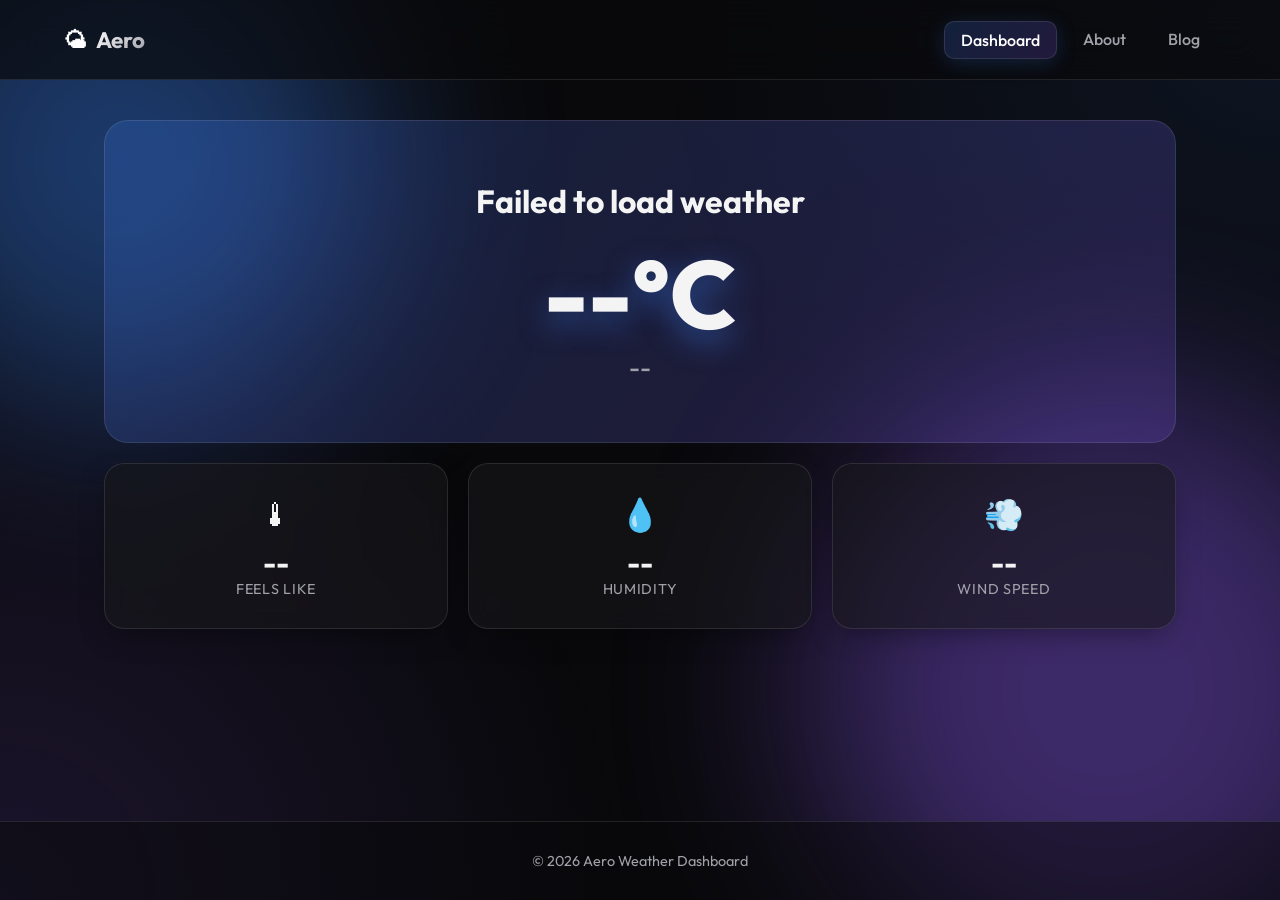
==== commit af4e67f3: "sadsad" ====
--- a/index.html
+++ b/index.html
@@ -152,31 +152,85 @@
 
     </div>
 
-   <script>
-fetch("navbar.html")
-    .then(res => res.text())
-    .then(data => {
-        document.getElementById("navbar").innerHTML = data;
-
-        const currentPage = window.location.pathname.split("/").pop();
-
-        document.querySelectorAll(".nav-item").forEach(link => {
-            if (link.getAttribute("href") === currentPage) {
-                link.classList.add("active");
+    <script>
+
+        /* NAVBAR */
+         fetch("navbar.html")
+  .then(res => res.text())
+  .then(data => {
+      document.getElementById("navbar").innerHTML = data;
+
+      const currentPage = window.location.pathname.split("/").pop();
+
+      document.querySelectorAll(".nav-item").forEach(link => {
+          if (link.getAttribute("href") === currentPage) {
+              link.classList.add("active");
+          }
+      });
+
+      // ✅ MOBILE MENU FIX
+      const toggle = document.getElementById("menu-toggle");
+      const menu = document.getElementById("nav-menu");
+
+      if (toggle && menu) {
+          toggle.addEventListener("click", () => {
+              menu.classList.toggle("active");
+          });
+
+          // optional: close on click
+          document.querySelectorAll(".nav-item").forEach(link => {
+              link.addEventListener("click", () => {
+                  menu.classList.remove("active");
+              });
+          });
+      }
+  });
+
+
+        /* WEATHER MAP */
+        const WMO_CODES = {
+            0: { desc: 'Clear sky', icon: '☀️' },
+            1: { desc: 'Mainly clear', icon: '🌤' },
+            2: { desc: 'Partly cloudy', icon: '⛅' },
+            3: { desc: 'Overcast', icon: '☁️' },
+            45: { desc: 'Fog', icon: '🌫' },
+            61: { desc: 'Rain', icon: '🌧' },
+            63: { desc: 'Moderate rain', icon: '🌧' },
+            65: { desc: 'Heavy rain', icon: '🌧' },
+            71: { desc: 'Snow', icon: '❄️' },
+            95: { desc: 'Thunderstorm', icon: '⛈' }
+        };
+
+
+        /* WEATHER */
+        async function loadWeather() {
+            try {
+                const res = await fetch(
+                    "https://api.open-meteo.com/v1/forecast?latitude=12.97&longitude=77.59&current=temperature_2m,relative_humidity_2m,apparent_temperature,weather_code,wind_speed_10m"
+                );
+
+                const data = await res.json();
+                const w = data.current;
+
+                const info = WMO_CODES[w.weather_code] || { desc: "Unknown", icon: "🌍" };
+
+                document.getElementById("location").innerText = "Bangalore, India";
+                document.getElementById("temp").innerText = Math.round(w.temperature_2m) + "°C";
+                document.getElementById("feels").innerText = Math.round(w.apparent_temperature) + "°C";
+                document.getElementById("humidity").innerText = w.relative_humidity_2m + "%";
+                document.getElementById("wind").innerText = w.wind_speed_10m + " km/h";
+
+                document.getElementById("condition").innerText =
+                    info.icon + " " + info.desc;
+
+            } catch {
+                document.getElementById("location").innerText = "Failed to load weather";
             }
-        });
-
-        // ✅ ADD THIS (mobile toggle fix)
-        const toggle = document.getElementById("menu-toggle");
-        const menu = document.getElementById("nav-menu");
-
-        if (toggle && menu) {
-            toggle.addEventListener("click", () => {
-                menu.classList.toggle("active");
-            });
         }
-    });
-</script>
+
+        loadWeather();
+
+    </script>
 
 </body>
 
--- a/style.css
+++ b/style.css
@@ -92,81 +92,112 @@
 }
 
 /* Navigation - Glassmorphism */
+/* ===== PREMIUM NAVBAR (FINAL CLEAN VERSION) ===== */
+
 .glass-nav {
     height: var(--nav-height);
     display: flex;
     justify-content: space-between;
     align-items: center;
     padding: 0 5%;
-    background: rgba(9, 9, 11, 0.5);
-    backdrop-filter: blur(20px);
-    -webkit-backdrop-filter: blur(20px);
+
+    /* 🔥 DARK GLASS (MATCHES YOUR THEME) */
+    background: rgba(9, 9, 11, 0.7);
+    backdrop-filter: blur(18px);
+    -webkit-backdrop-filter: blur(18px);
+
     border-bottom: 1px solid var(--clr-border);
+
     position: sticky;
     top: 0;
-    z-index: 100;
-}
-
+    z-index: 1000;
+}
+
+/* LOGO */
 .logo {
     display: flex;
     align-items: center;
     gap: 10px;
-    font-size: 1.5rem;
-    font-weight: 800;
+    font-size: 1.4rem;
+    font-weight: 700;
     color: white;
-    letter-spacing: -0.05em;
-    cursor: pointer;
 }
 
 .logo-text {
-    background: linear-gradient(135deg, #fff, var(--clr-text-muted));
+    background: linear-gradient(135deg, #ffffff, #a1a1aa);
     -webkit-background-clip: text;
     -webkit-text-fill-color: transparent;
 }
 
-nav#nav-menu {
+/* NAV */
+#nav-menu {
     display: flex;
     gap: 10px;
 }
 
+/* NAV ITEMS */
 .nav-item {
-    background: transparent;
-    border: none;
-    color: var(--clr-text-muted);
-    font-size: 1rem;
+    text-decoration: none;
+    color: var(--clr-text-muted);
     font-weight: 500;
     padding: 8px 16px;
-    border-radius: 8px;
+    border-radius: 10px;
+    transition: all 0.3s ease;
+}
+
+/* HOVER */
+.nav-item:hover {
+    color: white;
+    background: rgba(255, 255, 255, 0.06);
+}
+
+/* ACTIVE */
+.nav-item.active {
+    color: white;
+    background: linear-gradient(
+        135deg,
+        rgba(59, 130, 246, 0.2),
+        rgba(139, 92, 246, 0.2)
+    );
+    border: 1px solid var(--clr-border);
+    box-shadow: 0 4px 20px rgba(59, 130, 246, 0.2);
+}
+
+/* HAMBURGER */
+.menu-toggle {
+    display: none;
+    font-size: 26px;
+    color: white;
     cursor: pointer;
-    transition: all 0.3s ease;
-    position: relative;
-    overflow: hidden;
-}
-
-.nav-item:hover {
-    color: var(--clr-text);
-    background: rgba(255,255,255,0.05);
-}
-
-.nav-item.active {
-    color: var(--clr-text);
-    background: var(--clr-surface);
-    border: 1px solid var(--clr-border);
-    box-shadow: 0 4px 12px rgba(0,0,0,0.1);
-}
-
-/* Mobile Toggle */
-.mobile-menu-toggle {
-    display: none;
-    flex-direction: column;
-    gap: 5px;
-    cursor: pointer;
-}
-.mobile-menu-toggle span {
-    width: 25px; height: 3px;
-    background: white;
-    border-radius: 3px;
-    transition: all 0.3s;
+}
+
+/* ===== MOBILE ===== */
+@media (max-width: 768px) {
+
+    .menu-toggle {
+        display: block;
+    }
+
+    #nav-menu {
+        position: absolute;
+        top: var(--nav-height);
+        left: 0;
+        width: 100%;
+
+        flex-direction: column;
+        align-items: center;
+        gap: 15px;
+        padding: 20px 0;
+
+        background: rgba(9, 9, 11, 0.95);
+        backdrop-filter: blur(20px);
+
+        display: none;
+    }
+
+    #nav-menu.active {
+        display: flex;
+    }
 }
 
 /* Main Content */
@@ -497,72 +528,6 @@
     100% { transform: rotate(360deg); }
 }
 
-
-.glass-nav {
-    display: flex;
-    justify-content: space-between;
-    align-items: center;
-    padding: 15px 30px;
-    backdrop-filter: blur(10px);
-    background: rgba(255, 255, 255, 0.6);
-    position: sticky;
-    top: 0;
-    z-index: 1000;
-}
-
-/* Logo */
-.logo {
-    display: flex;
-    align-items: center;
-    gap: 8px;
-    font-weight: 600;
-    font-size: 20px;
-}
-
-/* Nav */
-#nav-menu {
-    display: flex;
-    gap: 20px;
-}
-
-.nav-item {
-    text-decoration: none;
-    color: #1e293b;
-    font-weight: 500;
-}
-
-/* Hamburger */
-.menu-toggle {
-    display: none;
-    font-size: 24px;
-    cursor: pointer;
-}
-
-/* ===== MOBILE ===== */
-@media (max-width: 768px) {
-    .menu-toggle {
-        display: block;
-    }
-
-    #nav-menu {
-        position: absolute;
-        top: 70px;
-        right: 0;
-        width: 100%;
-        background: rgba(255, 255, 255, 0.95);
-        flex-direction: column;
-        align-items: center;
-        gap: 15px;
-        padding: 20px 0;
-
-        display: none;
-    }
-
-    #nav-menu.active {
-        display: flex;
-    }
-}
-
 .error-msg {
     color: #ef4444;
     background: rgba(239, 68, 68, 0.1);
@@ -573,69 +538,6 @@
     grid-column: span 12;
 }
 
-/* NAVBAR */
-.glass-nav {
-    display: flex;
-    justify-content: space-between;
-    align-items: center;
-    padding: 15px 25px;
-    backdrop-filter: blur(12px);
-    background: rgba(255, 255, 255, 0.6);
-    position: sticky;
-    top: 0;
-    z-index: 1000;
-}
-
-/* NAV LINKS */
-#nav-menu {
-    display: flex;
-    gap: 20px;
-}
-
-.nav-item {
-    text-decoration: none;
-    color: #1e293b;
-    font-weight: 500;
-}
-
-/* ACTIVE LINK */
-.nav-item.active {
-    color: #6366f1;
-}
-
-/* HAMBURGER */
-.menu-toggle {
-    display: none;
-    font-size: 26px;
-    cursor: pointer;
-}
-
-/* ===== MOBILE ===== */
-@media (max-width: 768px) {
-
-    .menu-toggle {
-        display: block;
-    }
-
-    #nav-menu {
-        position: absolute;
-        top: 70px;
-        left: 0;
-        width: 100%;
-        flex-direction: column;
-        align-items: center;
-        background: rgba(255, 255, 255, 0.95);
-        padding: 20px 0;
-        gap: 15px;
-
-        display: none;
-    }
-
-    #nav-menu.active {
-        display: flex;
-    }
-}
-
 /* Responsive */
 @media (max-width: 768px) {
     .glass-nav {
